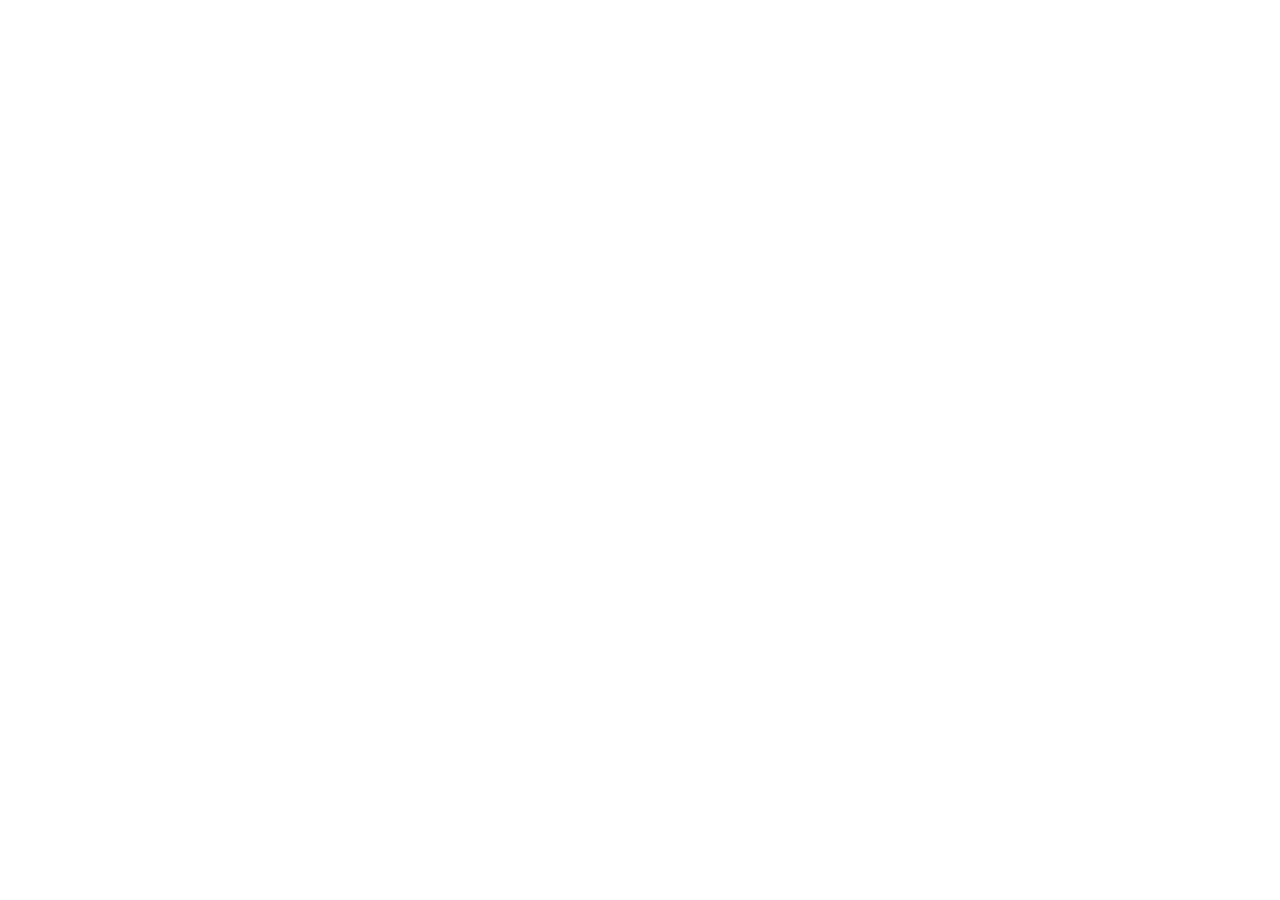
==== index.html @ 36cdb64c "Initial commit" ====
<!DOCTYPE html>
<html lang="en">
<head>
    <meta charset="UTF-8">
    <meta name="viewport" content="width=device-width, initial-scale=1.0">
    <title>Document</title>
    <script src="./js/task-1.js" type="module"></script>
    <script src="./js/task-2.js" type="module"></script>
    <script src="./js/task-3.js" type="module"></script>
</head>
<body>

</body>
</html>
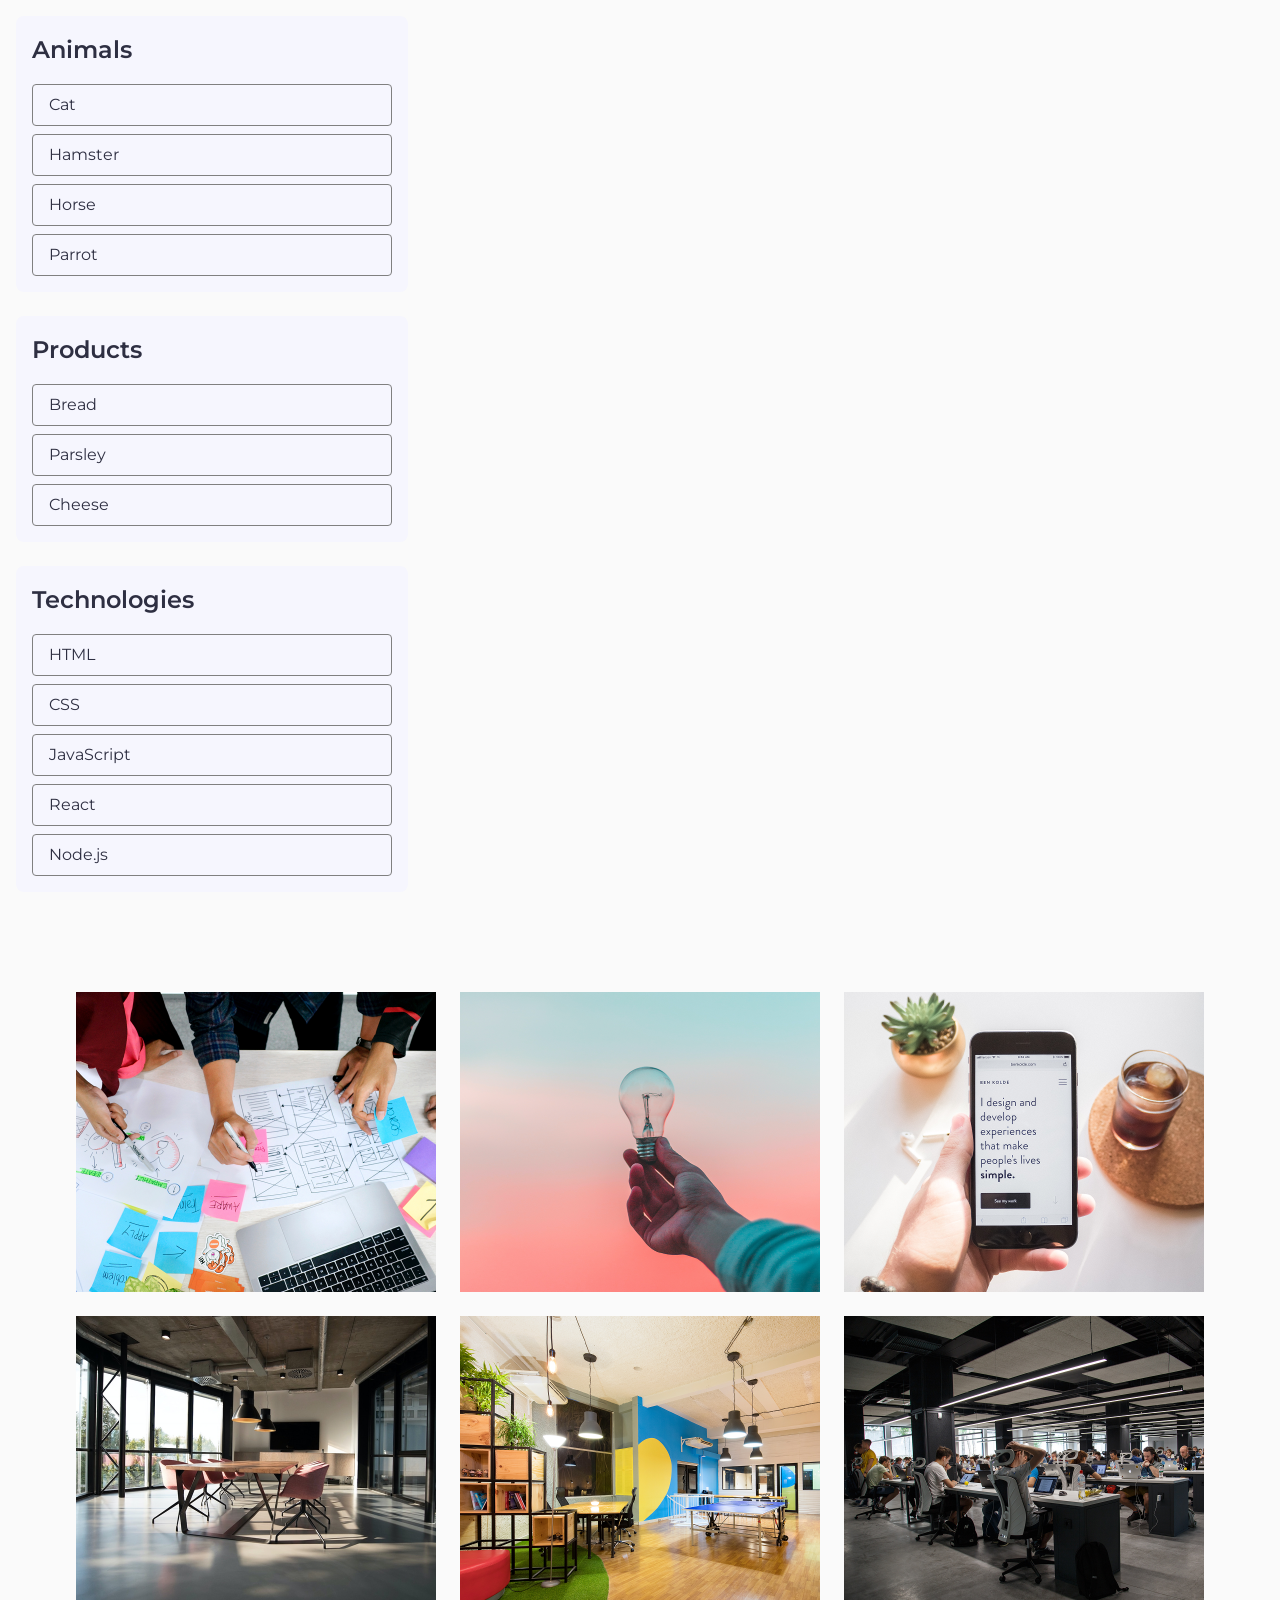
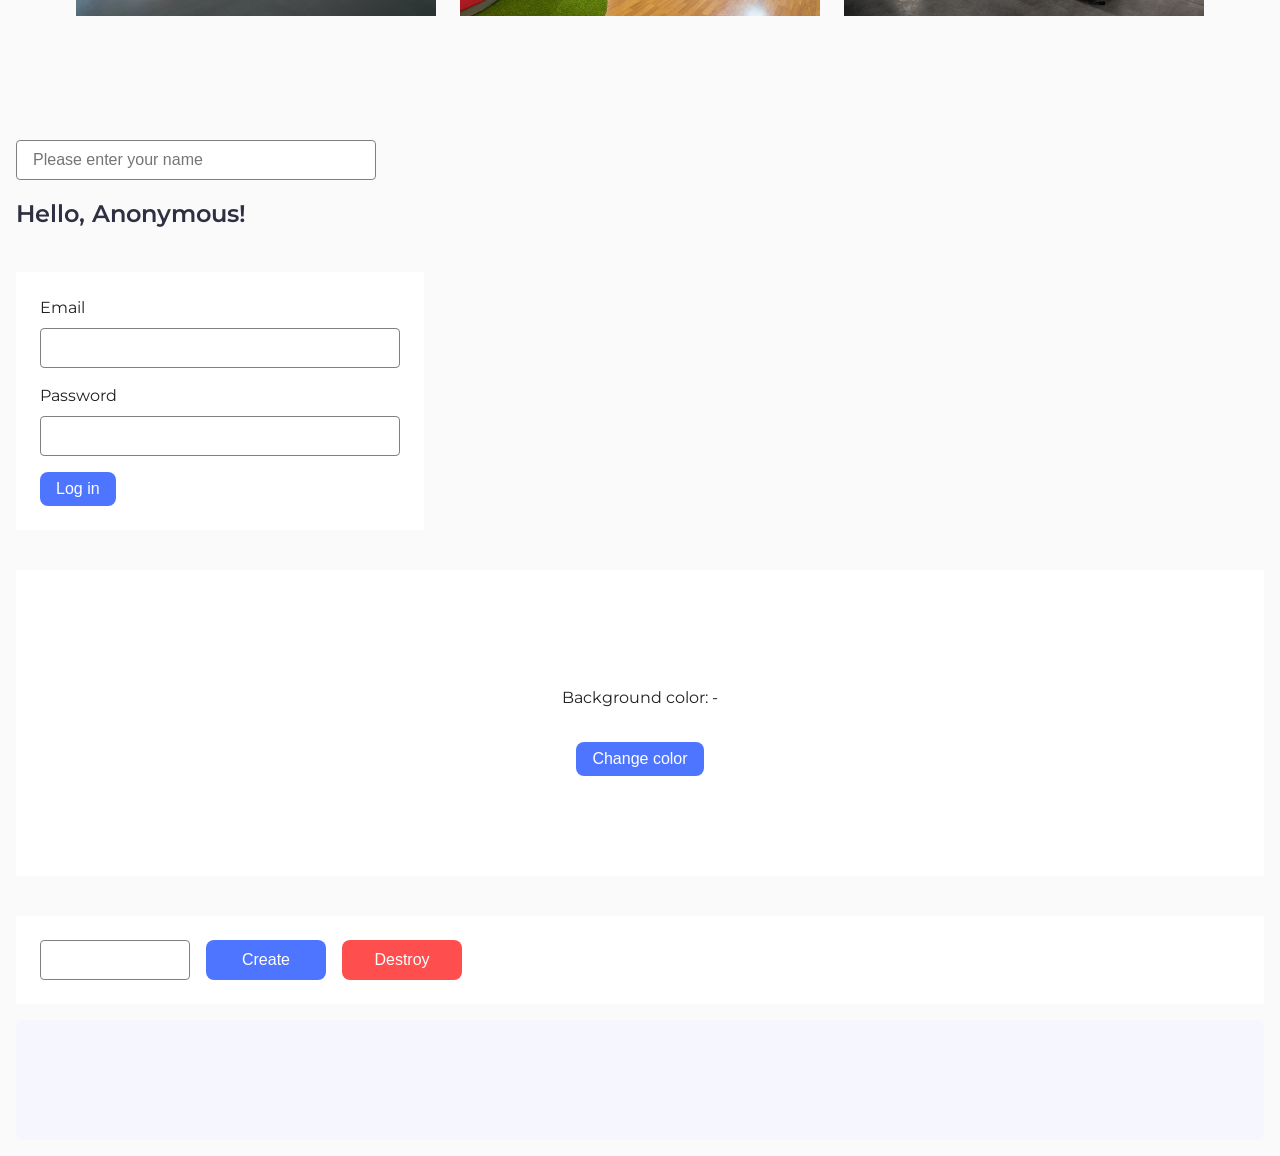
==== commit ebb971fa: "dz7 js" ====
--- a/index.html
+++ b/index.html
@@ -1,14 +1,92 @@
 <!DOCTYPE html>
 <html lang="en">
+
 <head>
-    <meta charset="UTF-8">
-    <meta name="viewport" content="width=device-width, initial-scale=1.0">
-    <title>Document</title>
+    <meta charset="UTF-8" />
+    <meta http-equiv="X-UA-Compatible" content="IE=edge" />
+    <meta name="viewport" content="width=device-width, initial-scale=1.0" />
+    <title>Homework 7</title>
+
+    <link rel="stylesheet" href="./css/style.css" />
+</head>
+
+<body>
+    <!-- Task 1 -->
+    <ul id="categories">
+        <li class="item">
+            <h2>Animals</h2>
+
+            <ul>
+                <li>Cat</li>
+                <li>Hamster</li>
+                <li>Horse</li>
+                <li>Parrot</li>
+            </ul>
+        </li>
+        <li class="item">
+            <h2>Products</h2>
+
+            <ul>
+                <li>Bread</li>
+                <li>Parsley</li>
+                <li>Cheese</li>
+            </ul>
+        </li>
+        <li class="item">
+            <h2>Technologies</h2>
+
+            <ul>
+                <li>HTML</li>
+                <li>CSS</li>
+                <li>JavaScript</li>
+                <li>React</li>
+                <li>Node.js</li>
+            </ul>
+        </li>
+    </ul>
+
+    <!-- Task 2 -->
+    <ul class="gallery"></ul>
+
+    <!-- Task 3 -->
+    <input type="text" id="name-input" placeholder="Please enter your name" />
+    <h1>Hello, <span id="name-output">Anonymous</span>!</h1>
+
+    <!-- Task 4 -->
+    <form class="login-form">
+        <label>
+            Email
+            <input type="email" name="email" />
+        </label>
+        <label>
+            Password
+            <input type="password" name="password" />
+        </label>
+        <button type="submit">Log in</button>
+    </form>
+
+    <!-- Task 5 -->
+    <div class="widget">
+        <p>Background color: <span class="color">-</span></p>
+        <button type="button" class="change-color">Change color</button>
+    </div>
+
+    <!-- Task 6 -->
+    <div id="controls">
+        <input type="number" min="1" max="100" step="1" />
+        <button type="button" data-create>Create</button>
+        <button type="button" data-destroy>Destroy</button>
+    </div>
+
+    <div id="boxes"></div>
+
+    <!-- JS -->
     <script src="./js/task-1.js" type="module"></script>
     <script src="./js/task-2.js" type="module"></script>
     <script src="./js/task-3.js" type="module"></script>
-</head>
-<body>
+    <script src="./js/task-4.js" type="module"></script>
+    <script src="./js/task-5.js" type="module"></script>
+    <script src="./js/task-6.js" type="module"></script>
+</body>
 
-</body>
 </html>
--- a/css/style.css
+++ b/css/style.css
@@ -0,0 +1,246 @@
+@import url('https://fonts.googleapis.com/css2?family=Montserrat:wght@400;500;600&display=swap');
+
+* {
+    box-sizing: border-box;
+}
+
+body {
+    margin: 16px;
+    font-family: 'Montserrat', sans-serif;
+    -webkit-font-smoothing: antialiased;
+    -moz-osx-font-smoothing: grayscale;
+    background-color: #fafafa;
+    color: #212121;
+    line-height: 1.5;
+}
+
+input {
+    width: 360px;
+    height: 40px;
+
+    padding: 8px 16px;
+
+    border-radius: 4px;
+    border: 1px solid #808080;
+
+    font-size: 16px;
+    outline: none;
+}
+
+input:hover {
+    border-color: #000;
+}
+
+input:focus {
+    border-color: #4e75ff;
+}
+
+button {
+    display: inline-flex;
+    padding: 8px 16px;
+
+    justify-content: center;
+    align-items: center;
+
+    border: none;
+    border-radius: 8px;
+
+    font-size: 16px;
+    font-weight: 500;
+
+    color: #fff;
+
+    cursor: pointer;
+}
+
+button[type='submit'],
+.change-color,
+[data-create] {
+    background: #4e75ff;
+}
+
+button[type='submit']:hover,
+.change-color:hover,
+[data-create]:hover {
+    background: #6c8cff;
+}
+
+[data-destroy] {
+    background: #ff4e4e;
+}
+
+[data-destroy]:hover {
+    background: #ff7070;
+}
+
+[data-create],
+[data-destroy] {
+    width: 120px;
+}
+
+#categories {
+    list-style: none;
+    padding: 0;
+    margin: 0;
+
+    display: flex;
+    flex-direction: column;
+    gap: 24px;
+
+    max-width: 392px;
+}
+
+#categories .item {
+    padding: 16px;
+
+    background: #f6f6fe;
+    border-radius: 8px;
+
+    display: flex;
+    flex-direction: column;
+    gap: 16px;
+}
+
+#categories h2 {
+    margin: 0;
+
+    font-size: 24px;
+    font-weight: 600;
+    color: #2e2f42;
+}
+
+#categories ul {
+    list-style: none;
+    padding: 0;
+    margin: 0;
+
+    display: flex;
+    flex-direction: column;
+    gap: 8px;
+}
+
+#categories li li {
+    padding: 8px 16px;
+
+    border: 1px solid #808080;
+    border-radius: 4px;
+
+    font-size: 16px;
+    color: #2e2f42;
+}
+
+.gallery {
+    list-style: none;
+
+    padding: 0;
+    margin: 100px auto;
+
+    display: grid;
+
+    grid-template-columns: repeat(3, 360px);
+
+    gap: 24px;
+
+    justify-content: center;
+}
+
+.gallery li {
+    list-style: none;
+}
+
+.gallery img {
+    width: 360px;
+    height: 300px;
+
+    object-fit: cover;
+
+    display: block;
+}
+
+#name-input {
+    margin-top: 24px;
+}
+
+h1 {
+    margin-top: 16px;
+
+    font-size: 24px;
+    font-weight: 600;
+
+    color: #2e2f42;
+}
+
+.login-form {
+    margin-top: 40px;
+
+    display: flex;
+    flex-direction: column;
+
+    gap: 16px;
+
+    padding: 24px;
+
+    background: #fff;
+
+    width: fit-content;
+}
+
+.login-form label {
+    display: flex;
+    flex-direction: column;
+
+    gap: 8px;
+
+    font-size: 16px;
+}
+
+.login-form button {
+    width: fit-content;
+}
+
+.widget {
+    margin-top: 40px;
+
+    display: flex;
+    flex-direction: column;
+
+    align-items: center;
+
+    gap: 16px;
+
+    padding: 100px 88px;
+
+    background: #fff;
+}
+
+#controls {
+    margin-top: 40px;
+
+    display: flex;
+    gap: 16px;
+
+    padding: 24px;
+
+    background: #fff;
+}
+
+#controls input {
+    width: 150px;
+}
+
+#boxes {
+    margin-top: 16px;
+
+    padding: 24px;
+
+    background: #f6f6fe;
+
+    border-radius: 8px;
+
+    display: flex;
+    flex-wrap: wrap;
+
+    gap: 16px;
+
+    min-height: 120px;
+}
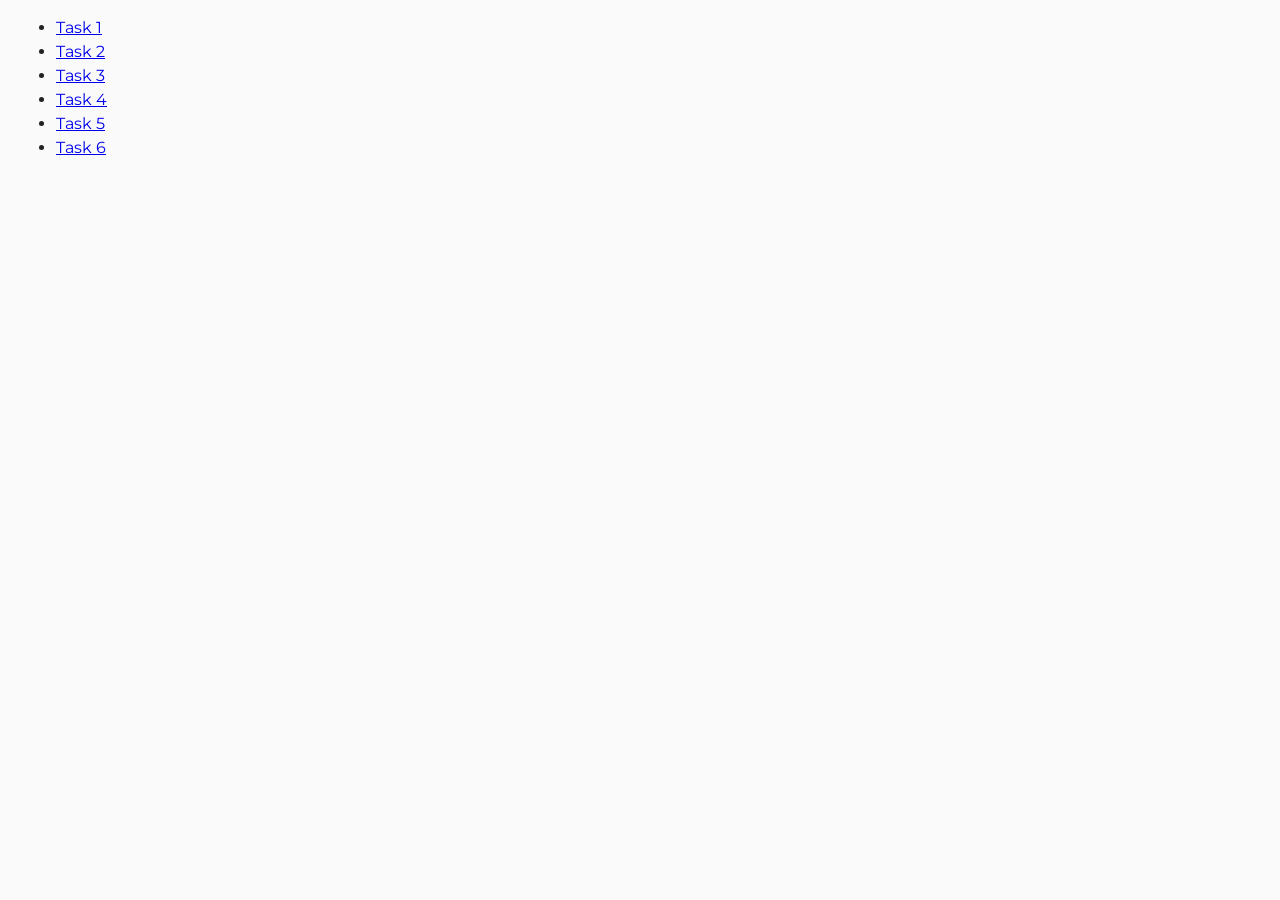
==== commit 3774f6fa: "js dz7 fix" ====
--- a/index.html
+++ b/index.html
@@ -6,87 +6,18 @@
     <meta http-equiv="X-UA-Compatible" content="IE=edge" />
     <meta name="viewport" content="width=device-width, initial-scale=1.0" />
     <title>Homework 7</title>
-
     <link rel="stylesheet" href="./css/style.css" />
 </head>
 
 <body>
-    <!-- Task 1 -->
-    <ul id="categories">
-        <li class="item">
-            <h2>Animals</h2>
-
-            <ul>
-                <li>Cat</li>
-                <li>Hamster</li>
-                <li>Horse</li>
-                <li>Parrot</li>
-            </ul>
-        </li>
-        <li class="item">
-            <h2>Products</h2>
-
-            <ul>
-                <li>Bread</li>
-                <li>Parsley</li>
-                <li>Cheese</li>
-            </ul>
-        </li>
-        <li class="item">
-            <h2>Technologies</h2>
-
-            <ul>
-                <li>HTML</li>
-                <li>CSS</li>
-                <li>JavaScript</li>
-                <li>React</li>
-                <li>Node.js</li>
-            </ul>
-        </li>
+    <ul>
+        <li><a href="./pages/index1.html">Task 1</a></li>
+        <li><a href="./pages/index2.html">Task 2</a></li>
+        <li><a href="./pages/index3.html">Task 3</a></li>
+        <li><a href="./pages/index4.html">Task 4</a></li>
+        <li><a href="./pages/index5.html">Task 5</a></li>
+        <li><a href="./pages/index6.html">Task 6</a></li>
     </ul>
-
-    <!-- Task 2 -->
-    <ul class="gallery"></ul>
-
-    <!-- Task 3 -->
-    <input type="text" id="name-input" placeholder="Please enter your name" />
-    <h1>Hello, <span id="name-output">Anonymous</span>!</h1>
-
-    <!-- Task 4 -->
-    <form class="login-form">
-        <label>
-            Email
-            <input type="email" name="email" />
-        </label>
-        <label>
-            Password
-            <input type="password" name="password" />
-        </label>
-        <button type="submit">Log in</button>
-    </form>
-
-    <!-- Task 5 -->
-    <div class="widget">
-        <p>Background color: <span class="color">-</span></p>
-        <button type="button" class="change-color">Change color</button>
-    </div>
-
-    <!-- Task 6 -->
-    <div id="controls">
-        <input type="number" min="1" max="100" step="1" />
-        <button type="button" data-create>Create</button>
-        <button type="button" data-destroy>Destroy</button>
-    </div>
-
-    <div id="boxes"></div>
-
-    <!-- JS -->
-    <script src="./js/task-1.js" type="module"></script>
-    <script src="./js/task-2.js" type="module"></script>
-    <script src="./js/task-3.js" type="module"></script>
-    <script src="./js/task-4.js" type="module"></script>
-    <script src="./js/task-5.js" type="module"></script>
-    <script src="./js/task-6.js" type="module"></script>
 </body>
 
 </html>
